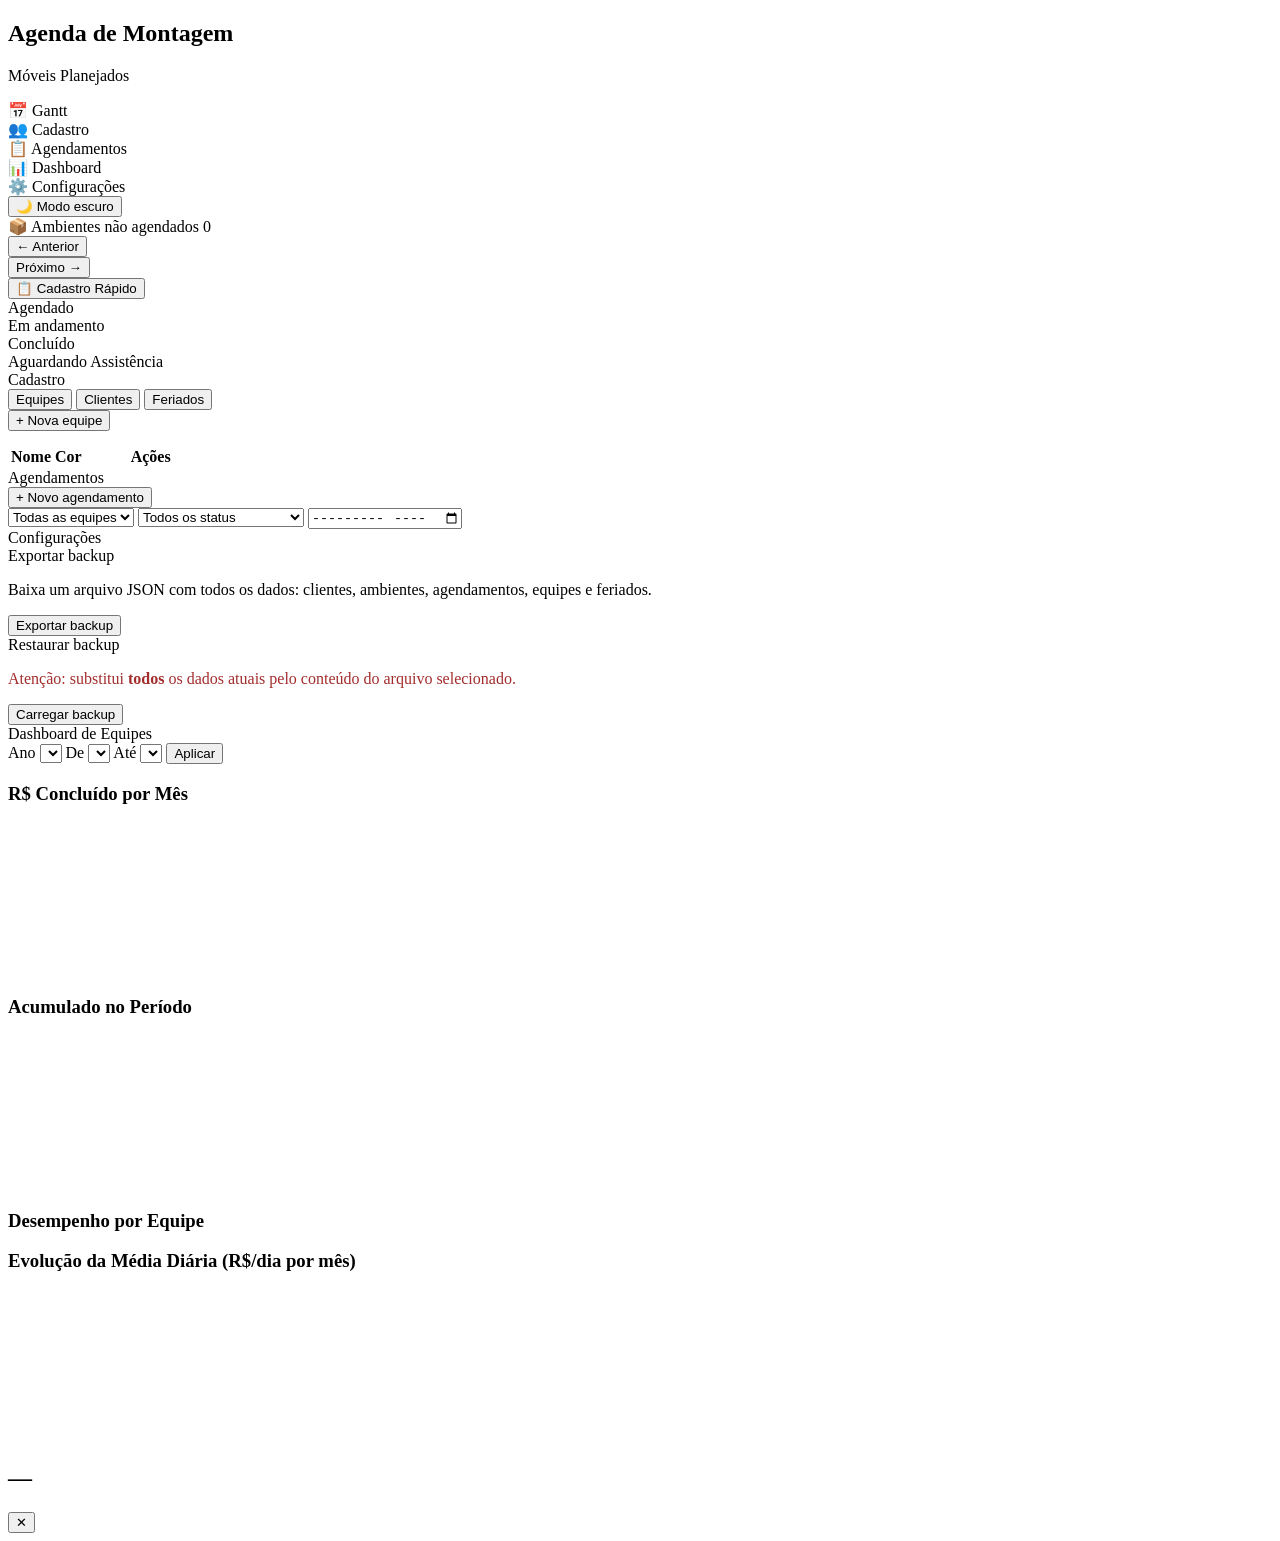
==== src/index.html @ 2a7ed7f1 "feat: versão HTML sem servidor (dados em dados.json via File System Access API) Port do Flask/Postgr" ====
<!DOCTYPE html>
<html lang="pt-BR">
<head>
  <meta charset="UTF-8">
  <meta name="viewport" content="width=device-width, initial-scale=1.0">
  <title>Agenda de Montagem</title>
  <style>/*__CSS__*/</style>
</head>
<body>

<!-- ════════════════ SIDEBAR ════════════════ -->
<nav id="sidebar">
  <div class="sidebar-brand">
    <h1>Agenda de Montagem</h1>
    <p>Móveis Planejados</p>
  </div>
  <div class="nav-section">
    <div class="nav-item active" data-view="gantt">
      <span class="nav-icon">📅</span> Gantt
    </div>
    <div class="nav-item" data-view="cadastro">
      <span class="nav-icon">👥</span> Cadastro
    </div>
    <div class="nav-item" data-view="agendamentos">
      <span class="nav-icon">📋</span> Agendamentos
    </div>
    <div class="nav-item" data-view="dashboard">
      <span class="nav-icon">📊</span> Dashboard
    </div>
    <div class="nav-item" data-view="settings">
      <span class="nav-icon">⚙️</span> Configurações
    </div>
  </div>

  <div id="sidebar-resumo"></div>

  <button class="theme-toggle" onclick="window._theme.toggle()">
    <span class="theme-toggle-icon" id="theme-icon">🌙</span>
    <span id="theme-label">Modo escuro</span>
  </button>
</nav>

<!-- ════════════════ CONTEÚDO PRINCIPAL ════════════════ -->
<main id="main">

  <!-- ── GANTT ── -->
  <div id="view-gantt" class="view active">
    <div id="modo-agendar-banner" style="display:none"></div>
    <div id="pendentes-panel" class="pendentes-panel">
      <div class="pendentes-header" onclick="window._pendentes.toggle()">
        <span>&#128230; Ambientes não agendados</span>
        <span id="pendentes-valor" class="pendentes-valor" style="display:none"></span>
        <span id="pendentes-badge" class="pendentes-badge">0</span>
      </div>
      <div id="pendentes-corpo" class="pendentes-corpo"></div>
    </div>

    <div class="gantt-topbar">
      <div class="gantt-nav-group">
        <button class="btn" onclick="window._changeMonth(-1)">&#8592; Anterior</button>
        <div class="gantt-month-label" id="gantt-month-label"></div>
        <button class="btn" onclick="window._changeMonth(1)">Próximo &#8594;</button>
      </div>
      <div style="display:flex;gap:8px">
        <button class="btn btn-primary" onclick="window._cadastroRapido.abrir()">&#128203; Cadastro Rápido</button>
      </div>
    </div>

    <div class="gantt-legend">
      <div class="legend-item"><div class="legend-dot" style="background:#378ADD"></div>Agendado</div>
      <div class="legend-item"><div class="legend-dot" style="background:#EF9F27"></div>Em andamento</div>
      <div class="legend-item"><div class="legend-dot" style="background:#1D9E75"></div>Concluído</div>
      <div class="legend-item"><div class="legend-dot" style="background:#E55050"></div>Aguardando Assistência</div>
    </div>

    <div class="gantt-scroll">
      <table class="gantt-table" id="gantt-table">
        <thead id="gantt-thead"></thead>
        <tbody id="gantt-tbody"></tbody>
      </table>
    </div>
  </div>

  <!-- ── CADASTRO ── -->
  <div id="view-cadastro" class="view">
    <div class="page-header">
      <div class="page-title">Cadastro</div>
    </div>

    <div class="tab-bar">
      <button class="tab-btn active" data-tab="equipes">Equipes</button>
      <button class="tab-btn"        data-tab="clientes">Clientes</button>
      <button class="tab-btn"        data-tab="feriados">Feriados</button>
    </div>

    <!-- Equipes -->
    <div id="tab-equipes">
      <div style="margin-bottom:14px">
        <button class="btn btn-primary" onclick="window._abrirModalEquipe()">+ Nova equipe</button>
      </div>
      <div class="table-card">
        <table class="data-table">
          <thead>
            <tr>
              <th>Nome</th>
              <th>Cor</th>
              <th style="width:130px">Ações</th>
            </tr>
          </thead>
          <tbody id="equipes-tbody"></tbody>
        </table>
      </div>
    </div>

    <!-- Feriados -->
    <div id="tab-feriados" style="display:none">
      <div style="margin-bottom:14px">
        <button class="btn btn-primary" onclick="window._abrirModalFeriado()">+ Novo feriado</button>
      </div>
      <div class="table-card">
        <table class="data-table">
          <thead>
            <tr>
              <th style="width:120px">Data</th>
              <th>Nome</th>
              <th>Equipes que trabalham</th>
              <th style="width:130px">Ações</th>
            </tr>
          </thead>
          <tbody id="feriados-tbody"></tbody>
        </table>
      </div>
    </div>

    <!-- Clientes -->
    <div id="tab-clientes" style="display:none">
      <div style="margin-bottom:14px;display:flex;gap:8px">
        <button class="btn btn-primary" onclick="window._cadastroRapido.abrir()">&#128203; Cadastro Rápido</button>
      </div>
      <div class="table-card">
        <table class="data-table">
          <thead>
            <tr>
              <th>Nome</th>
              <th>Telefone</th>
              <th>Endereço</th>
              <th style="width:130px">Ações</th>
            </tr>
          </thead>
          <tbody id="clientes-tbody"></tbody>
        </table>
      </div>
    </div>
  </div>

  <!-- ── AGENDAMENTOS ── -->
  <div id="view-agendamentos" class="view">
    <div class="page-header">
      <div class="page-title">Agendamentos</div>
      <button class="btn btn-primary" onclick="window._abrirModalAgendamento()">+ Novo agendamento</button>
    </div>

    <div class="filters-bar">
      <select id="fil-equipe" onchange="window._renderAgendamentos()">
        <option value="">Todas as equipes</option>
      </select>
      <select id="fil-status" onchange="window._renderAgendamentos()">
        <option value="">Todos os status</option>
        <option>Agendado</option>
        <option>Em andamento</option>
        <option>Concluído</option>
        <option>Aguardando Assistência</option>
      </select>
      <input type="month" id="fil-mes" onchange="window._renderAgendamentos()" title="Filtrar por mês">
    </div>

    <div class="table-card">
      <table class="data-table">
        <thead></thead>
        <tbody id="agendamentos-tbody"></tbody>
      </table>
    </div>
  </div>

  <!-- ── SETTINGS ── -->
  <div id="view-settings" class="view">
    <div class="page-header">
      <div class="page-title">Configurações</div>
    </div>

    <div class="settings-card">
      <div class="settings-card-title">Exportar backup</div>
      <p class="settings-card-desc">Baixa um arquivo JSON com todos os dados: clientes, ambientes, agendamentos, equipes e feriados.</p>
      <button class="btn btn-primary" id="btn-export">Exportar backup</button>
    </div>

    <div class="settings-card">
      <div class="settings-card-title">Restaurar backup</div>
      <p class="settings-card-desc" style="color:#A32D2D">Atenção: substitui <strong>todos</strong> os dados atuais pelo conteúdo do arquivo selecionado.</p>
      <input type="file" id="import-file" accept=".json" style="display:none">
      <button class="btn btn-danger" id="btn-import">Carregar backup</button>
      <div id="import-status" class="settings-status"></div>
    </div>
  </div>

  <!-- ── DASHBOARD ── -->
  <div id="view-dashboard" class="view">
    <div class="page-header">
      <div class="page-title">Dashboard de Equipes</div>
    </div>

    <div class="dash-filters">
      <label>Ano</label>
      <select id="dash-ano"></select>
      <label>De</label>
      <select id="dash-mes-ini"></select>
      <label>Até</label>
      <select id="dash-mes-fim"></select>
      <button class="btn btn-primary" onclick="window._dashboard.atualizar()">Aplicar</button>
    </div>

    <div id="dash-kpis" class="dash-kpis"></div>

    <div class="dash-chart-card">
      <h3 class="dash-chart-title">R$ Concluído por Mês</h3>
      <div class="dash-chart-wrap"><canvas id="chart-mensal"></canvas></div>
    </div>

    <div class="dash-bottom">
      <div class="dash-chart-card">
        <h3 class="dash-chart-title">Acumulado no Período</h3>
        <div class="dash-chart-wrap dash-chart-wrap--short"><canvas id="chart-acumulado"></canvas></div>
      </div>
      <div class="dash-chart-card">
        <h3 class="dash-chart-title">Desempenho por Equipe</h3>
        <div id="dash-tabela"></div>
      </div>
    </div>

    <div class="dash-chart-card">
      <h3 class="dash-chart-title">Evolução da Média Diária (R$/dia por mês)</h3>
      <div class="dash-chart-wrap"><canvas id="chart-media-dia"></canvas></div>
    </div>
  </div>

</main>

<!-- ════════════════ MODAL ════════════════ -->
<div id="modal-overlay">
  <div id="modal">
    <div class="modal-head">
      <h2 id="modal-titulo">—</h2>
      <button class="modal-close" onclick="window._modal.fechar()">&#10005;</button>
    </div>
    <div class="modal-body" id="modal-corpo"></div>
    <div class="modal-foot" id="modal-rodape"></div>
  </div>
</div>

<!-- ════════════════ TOOLTIP ════════════════ -->
<div id="tooltip"></div>

<!-- ════════════════ SCRIPTS ════════════════ -->
<!-- Preenchido pelo build.js: Chart.js e o app (bundle) embutidos neste arquivo -->
<script>/*__CHARTJS__*/</script>
<script>/*__APP__*/</script>

</body>
</html>
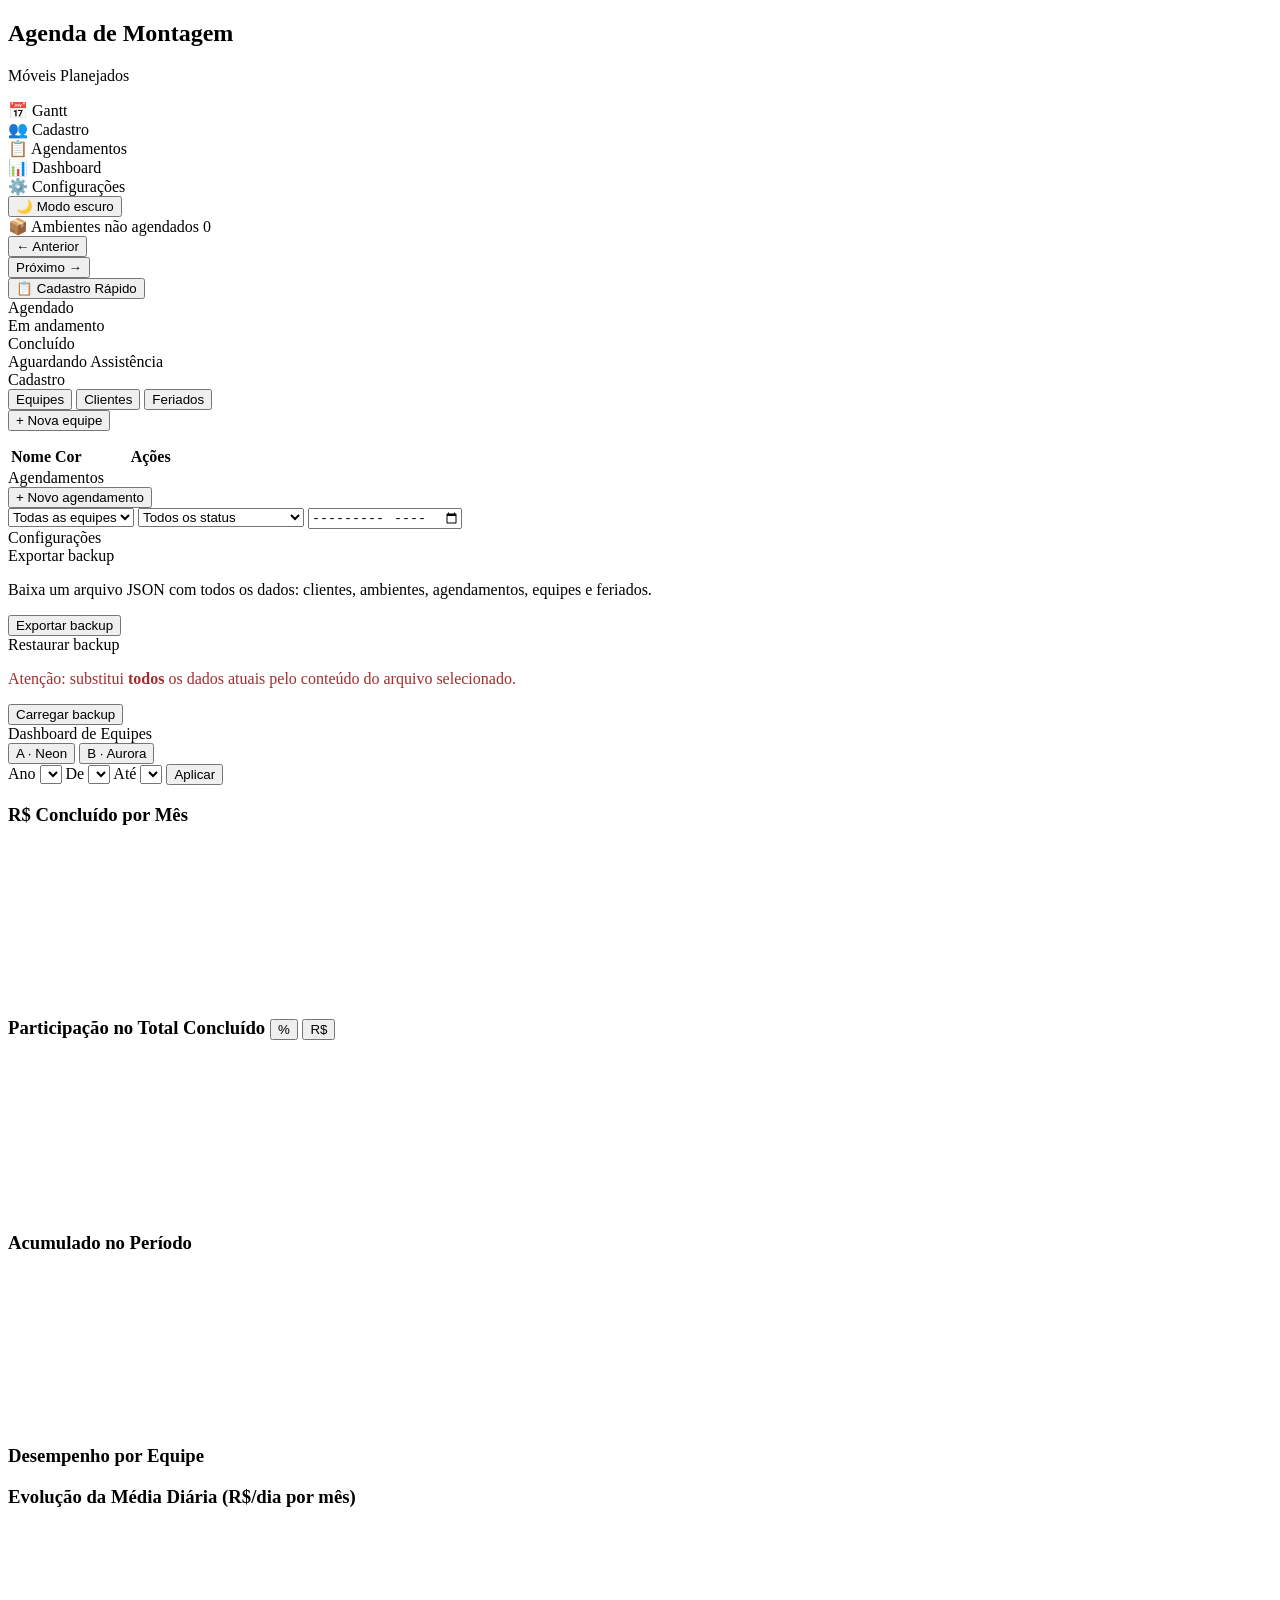
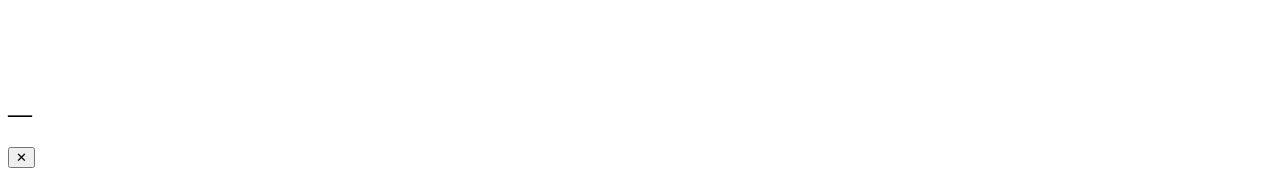
==== commit 2274fd42: "feat: novo design do dashboard (temas A · Neon e B · Aurora) + rosca de participação Cards com gradi" ====
--- a/src/index.html
+++ b/src/index.html
@@ -205,41 +205,66 @@
 
   <!-- ── DASHBOARD ── -->
   <div id="view-dashboard" class="view">
-    <div class="page-header">
-      <div class="page-title">Dashboard de Equipes</div>
-    </div>
-
-    <div class="dash-filters">
-      <label>Ano</label>
-      <select id="dash-ano"></select>
-      <label>De</label>
-      <select id="dash-mes-ini"></select>
-      <label>Até</label>
-      <select id="dash-mes-fim"></select>
-      <button class="btn btn-primary" onclick="window._dashboard.atualizar()">Aplicar</button>
-    </div>
-
-    <div id="dash-kpis" class="dash-kpis"></div>
-
-    <div class="dash-chart-card">
-      <h3 class="dash-chart-title">R$ Concluído por Mês</h3>
-      <div class="dash-chart-wrap"><canvas id="chart-mensal"></canvas></div>
-    </div>
-
-    <div class="dash-bottom">
-      <div class="dash-chart-card">
-        <h3 class="dash-chart-title">Acumulado no Período</h3>
-        <div class="dash-chart-wrap dash-chart-wrap--short"><canvas id="chart-acumulado"></canvas></div>
-      </div>
-      <div class="dash-chart-card">
-        <h3 class="dash-chart-title">Desempenho por Equipe</h3>
-        <div id="dash-tabela"></div>
-      </div>
-    </div>
-
-    <div class="dash-chart-card">
-      <h3 class="dash-chart-title">Evolução da Média Diária (R$/dia por mês)</h3>
-      <div class="dash-chart-wrap"><canvas id="chart-media-dia"></canvas></div>
+    <div class="dx" id="dx" data-tema="neon">
+
+      <div class="dx-topo">
+        <div class="dx-titulo">Dashboard de Equipes</div>
+        <div class="dx-temas" title="Tema do dashboard">
+          <button type="button" data-dx-tema="neon">A · Neon</button>
+          <button type="button" data-dx-tema="aurora">B · Aurora</button>
+        </div>
+      </div>
+
+      <div class="dash-filters dx-filtros">
+        <label>Ano</label>
+        <select id="dash-ano"></select>
+        <label>De</label>
+        <select id="dash-mes-ini"></select>
+        <label>Até</label>
+        <select id="dash-mes-fim"></select>
+        <button class="dx-btn-aplicar" onclick="window._dashboard.atualizar()">Aplicar</button>
+      </div>
+
+      <div id="dash-kpis" class="dx-kpis"></div>
+
+      <div class="dx-linha dx-linha--2">
+        <div class="dx-card">
+          <h3 class="dx-card-titulo"><span>R$ Concluído por Mês</span></h3>
+          <div class="dx-legenda" id="dx-leg-mensal"></div>
+          <div class="dx-wrap"><canvas id="chart-mensal"></canvas></div>
+        </div>
+        <div class="dx-card">
+          <h3 class="dx-card-titulo">
+            <span>Participação no Total Concluído</span>
+            <span class="dx-toggle" id="dx-toggle-pizza">
+              <button type="button" data-modo="pct" class="on">%</button>
+              <button type="button" data-modo="valor">R$</button>
+            </span>
+          </h3>
+          <div class="dx-pizza">
+            <div class="dx-wrap dx-wrap--pizza"><canvas id="chart-pizza"></canvas></div>
+            <div class="dx-lg" id="dx-leg-pizza"></div>
+          </div>
+        </div>
+      </div>
+
+      <div class="dx-linha dx-linha--3">
+        <div class="dx-card">
+          <h3 class="dx-card-titulo"><span>Acumulado no Período</span></h3>
+          <div class="dx-wrap dx-wrap--curto"><canvas id="chart-acumulado"></canvas></div>
+        </div>
+        <div class="dx-card">
+          <h3 class="dx-card-titulo"><span>Desempenho por Equipe</span></h3>
+          <div id="dash-tabela"></div>
+        </div>
+      </div>
+
+      <div class="dx-card">
+        <h3 class="dx-card-titulo"><span>Evolução da Média Diária (R$/dia por mês)</span></h3>
+        <div class="dx-legenda" id="dx-leg-media"></div>
+        <div class="dx-wrap"><canvas id="chart-media-dia"></canvas></div>
+      </div>
+
     </div>
   </div>
 
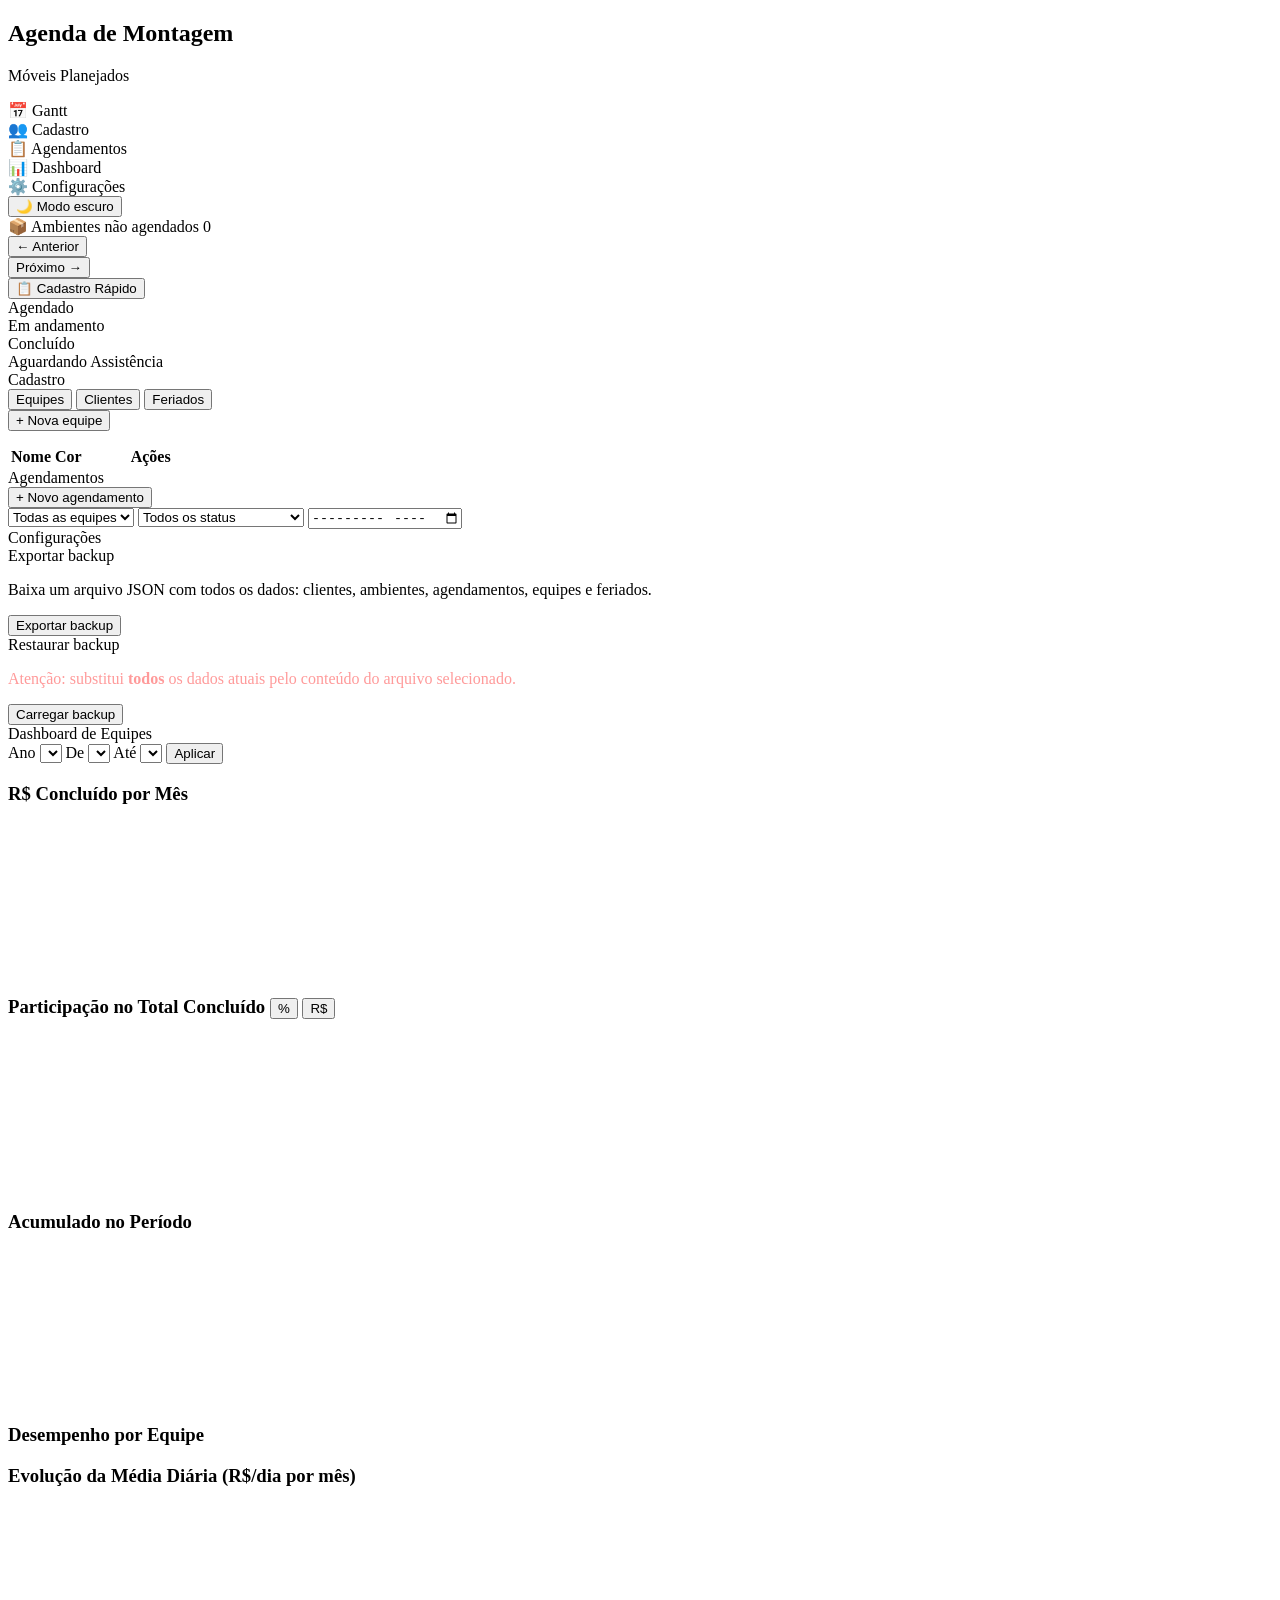
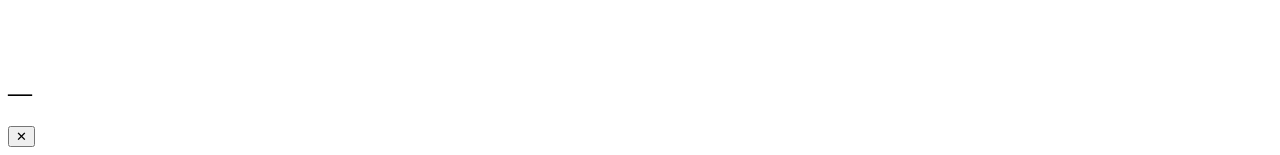
==== commit 0ffbf12a: "feat: temas A (Neon) e B (Aurora) em todo o sistema; botão global alterna A/B Remove o modo claro/es" ====
--- a/src/index.html
+++ b/src/index.html
@@ -196,7 +196,7 @@
 
     <div class="settings-card">
       <div class="settings-card-title">Restaurar backup</div>
-      <p class="settings-card-desc" style="color:#A32D2D">Atenção: substitui <strong>todos</strong> os dados atuais pelo conteúdo do arquivo selecionado.</p>
+      <p class="settings-card-desc" style="color:#ff9a9a">Atenção: substitui <strong>todos</strong> os dados atuais pelo conteúdo do arquivo selecionado.</p>
       <input type="file" id="import-file" accept=".json" style="display:none">
       <button class="btn btn-danger" id="btn-import">Carregar backup</button>
       <div id="import-status" class="settings-status"></div>
@@ -205,14 +205,10 @@
 
   <!-- ── DASHBOARD ── -->
   <div id="view-dashboard" class="view">
-    <div class="dx" id="dx" data-tema="neon">
+    <div class="dx" id="dx">
 
       <div class="dx-topo">
         <div class="dx-titulo">Dashboard de Equipes</div>
-        <div class="dx-temas" title="Tema do dashboard">
-          <button type="button" data-dx-tema="neon">A · Neon</button>
-          <button type="button" data-dx-tema="aurora">B · Aurora</button>
-        </div>
       </div>
 
       <div class="dash-filters dx-filtros">
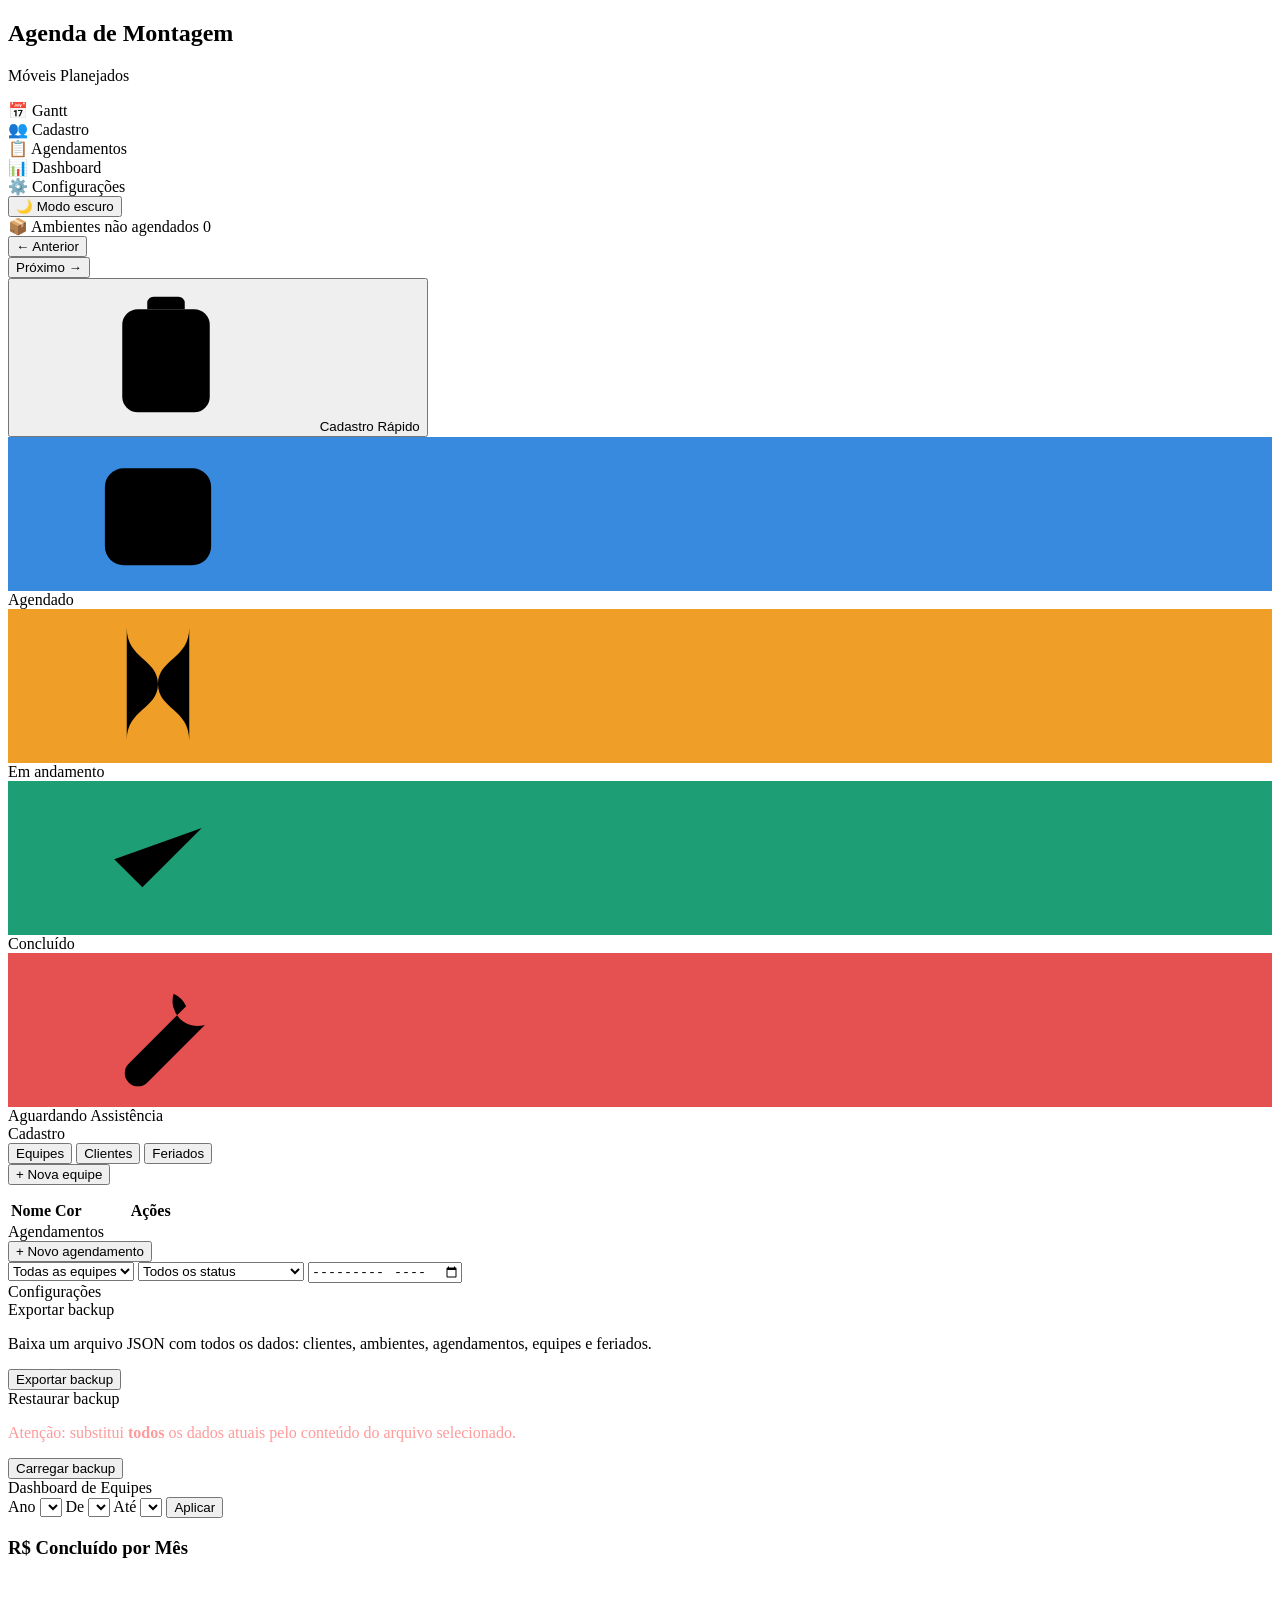
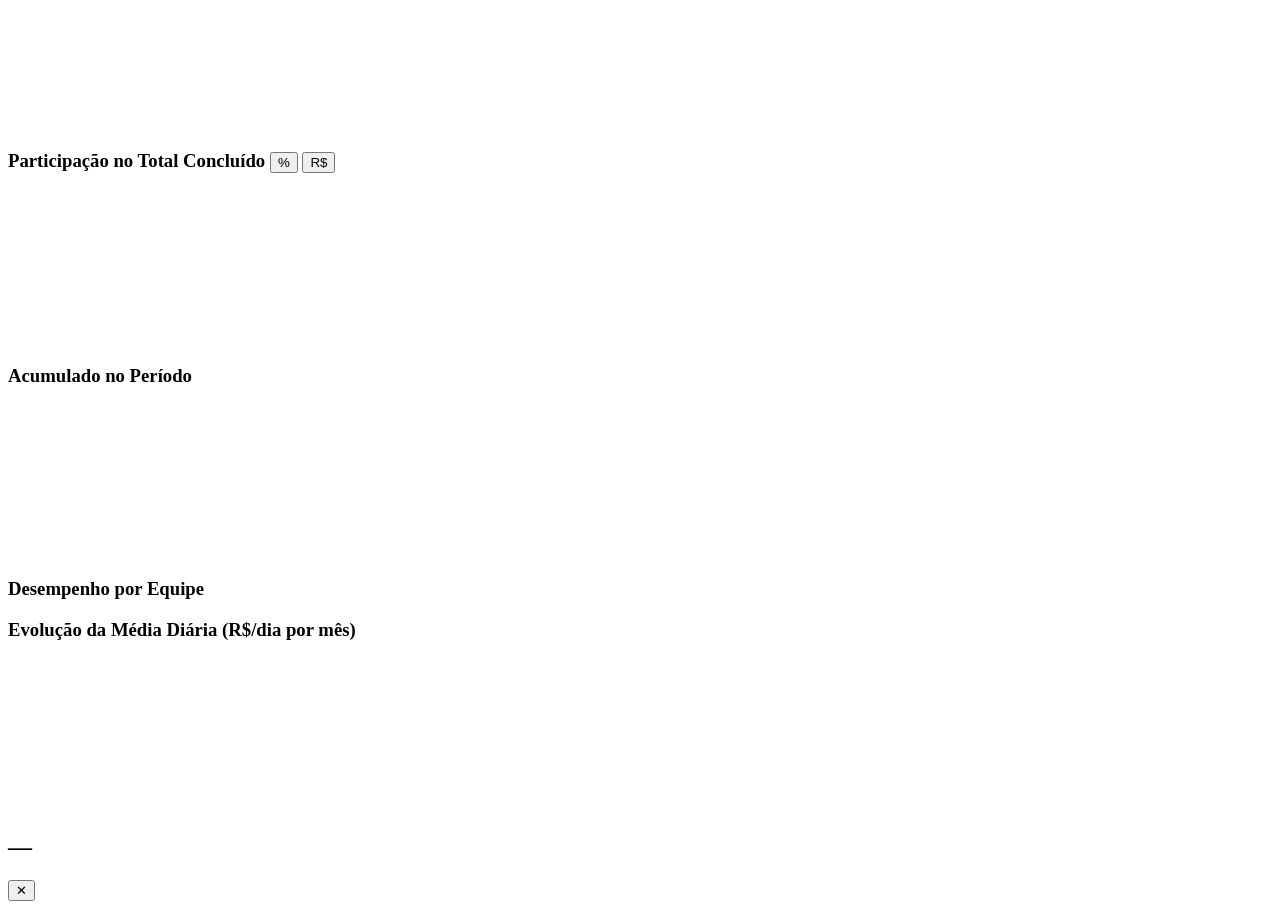
==== commit c3cd7222: "feat: novo layout do Gantt (faixas por equipe, barras em pílula com degradê, ícones SVG) Faixas arre" ====
--- a/src/index.html
+++ b/src/index.html
@@ -8,6 +8,16 @@
 </head>
 <body>
 
+<!-- Ícones SVG (usados no Gantt) -->
+<svg width="0" height="0" style="position:absolute" aria-hidden="true">
+  <symbol id="i-cal" viewBox="0 0 24 24"><rect x="3.5" y="5" width="17" height="15.5" rx="3"/><path d="M8 3v4M16 3v4M3.5 10h17"/></symbol>
+  <symbol id="i-hour" viewBox="0 0 24 24"><path d="M6 3h12M6 21h12M7 3c0 5 5 5 5 9s-5 4-5 9M17 3c0 5-5 5-5 9s5 4 5 9"/></symbol>
+  <symbol id="i-check" viewBox="0 0 24 24"><path d="M5 12.5l4.5 4.5L19 7.5"/></symbol>
+  <symbol id="i-wrench" viewBox="0 0 24 24"><path d="M14.5 6.5a4 4 0 0 0 5 5l-9.2 9.2a2.1 2.1 0 0 1-3-3L16.5 8.5a4 4 0 0 0-2-2z"/></symbol>
+  <symbol id="i-user" viewBox="0 0 24 24"><circle cx="12" cy="8" r="3.6"/><path d="M4.5 20c.8-4 4-6 7.5-6s6.7 2 7.5 6"/></symbol>
+  <symbol id="i-clip" viewBox="0 0 24 24"><rect x="5" y="4.5" width="14" height="16.5" rx="2.5"/><path d="M9 4.5h6v-1a1 1 0 0 0-1-1h-4a1 1 0 0 0-1 1zM9 11h6M9 15h4"/></symbol>
+</svg>
+
 <!-- ════════════════ SIDEBAR ════════════════ -->
 <nav id="sidebar">
   <div class="sidebar-brand">
@@ -62,15 +72,15 @@
         <button class="btn" onclick="window._changeMonth(1)">Próximo &#8594;</button>
       </div>
       <div style="display:flex;gap:8px">
-        <button class="btn btn-primary" onclick="window._cadastroRapido.abrir()">&#128203; Cadastro Rápido</button>
+        <button class="btn btn-primary" onclick="window._cadastroRapido.abrir()"><svg class="i"><use href="#i-clip"/></svg> Cadastro Rápido</button>
       </div>
     </div>
 
     <div class="gantt-legend">
-      <div class="legend-item"><div class="legend-dot" style="background:#378ADD"></div>Agendado</div>
-      <div class="legend-item"><div class="legend-dot" style="background:#EF9F27"></div>Em andamento</div>
-      <div class="legend-item"><div class="legend-dot" style="background:#1D9E75"></div>Concluído</div>
-      <div class="legend-item"><div class="legend-dot" style="background:#E55050"></div>Aguardando Assistência</div>
+      <div class="legend-item"><div class="legend-dot" style="background:#378ADD"><svg class="i"><use href="#i-cal"/></svg></div>Agendado</div>
+      <div class="legend-item"><div class="legend-dot" style="background:#EF9F27"><svg class="i"><use href="#i-hour"/></svg></div>Em andamento</div>
+      <div class="legend-item"><div class="legend-dot" style="background:#1D9E75"><svg class="i"><use href="#i-check"/></svg></div>Concluído</div>
+      <div class="legend-item"><div class="legend-dot" style="background:#E55050"><svg class="i"><use href="#i-wrench"/></svg></div>Aguardando Assistência</div>
     </div>
 
     <div class="gantt-scroll">
@@ -135,7 +145,7 @@
     <!-- Clientes -->
     <div id="tab-clientes" style="display:none">
       <div style="margin-bottom:14px;display:flex;gap:8px">
-        <button class="btn btn-primary" onclick="window._cadastroRapido.abrir()">&#128203; Cadastro Rápido</button>
+        <button class="btn btn-primary" onclick="window._cadastroRapido.abrir()"><svg class="i"><use href="#i-clip"/></svg> Cadastro Rápido</button>
       </div>
       <div class="table-card">
         <table class="data-table">
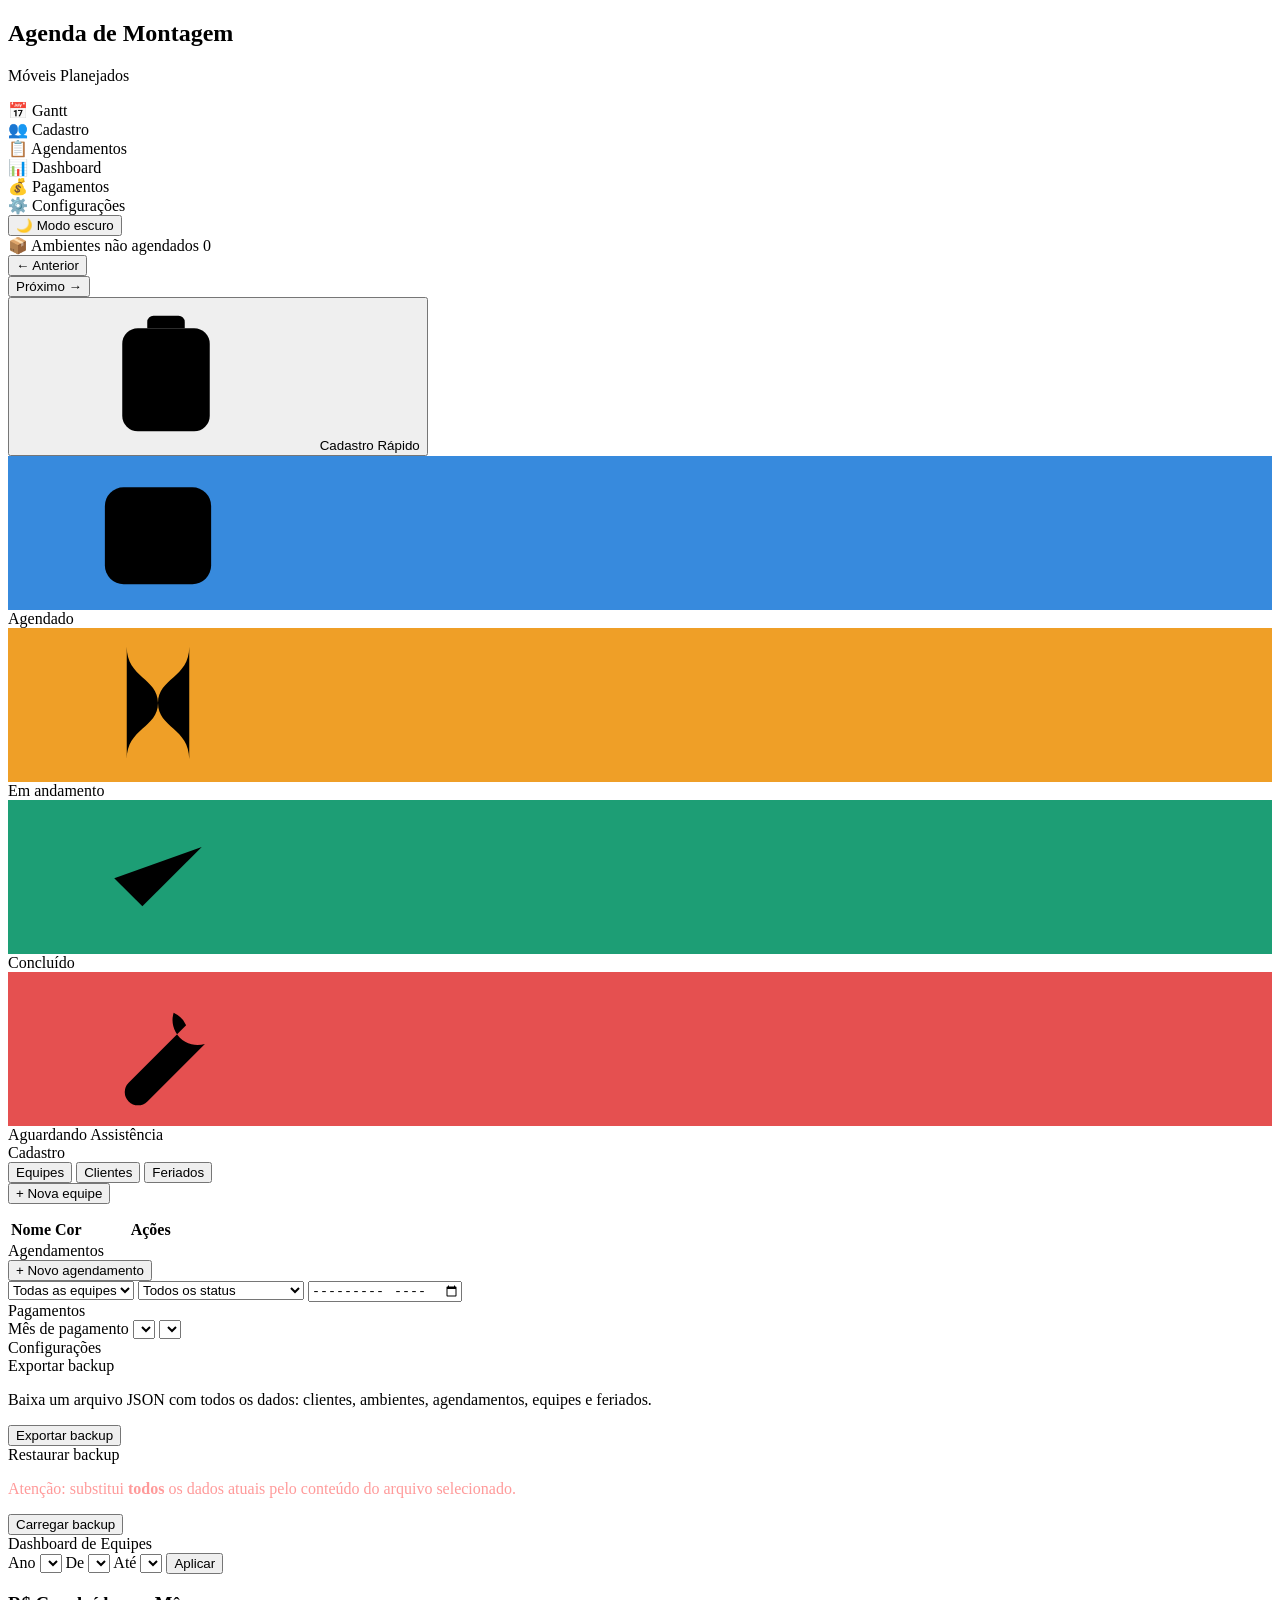
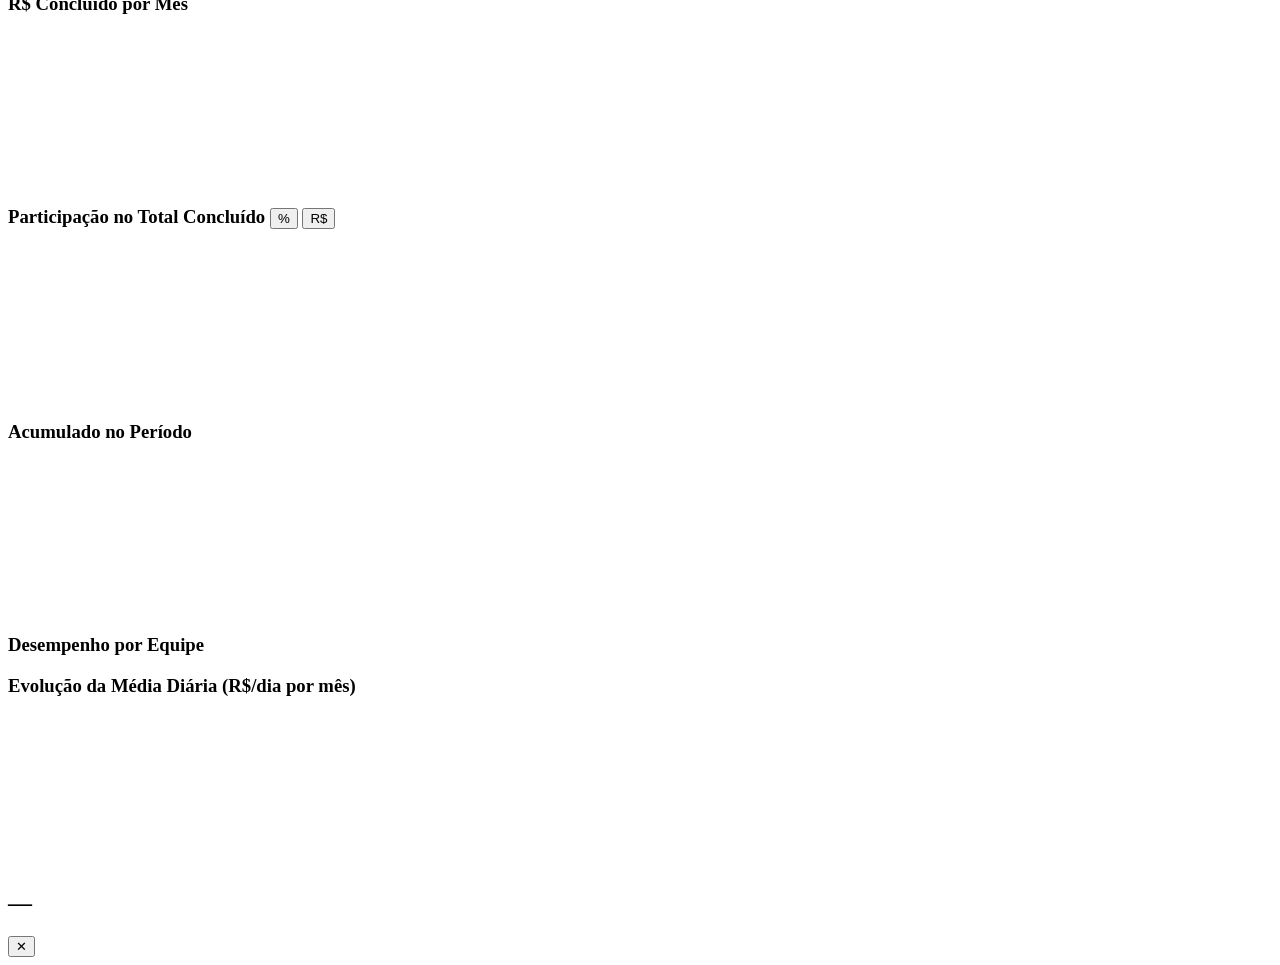
==== commit aeea4e12: "feat: aba Pagamentos (comissões por equipe, % por ambiente, Tayla/Bruna e recordes) Co-Authored-By: " ====
--- a/src/index.html
+++ b/src/index.html
@@ -36,6 +36,9 @@
     </div>
     <div class="nav-item" data-view="dashboard">
       <span class="nav-icon">📊</span> Dashboard
+    </div>
+    <div class="nav-item" data-view="pagamentos">
+      <span class="nav-icon">💰</span> Pagamentos
     </div>
     <div class="nav-item" data-view="settings">
       <span class="nav-icon">⚙️</span> Configurações
@@ -193,6 +196,21 @@
   </div>
 
   <!-- ── SETTINGS ── -->
+  <!-- ── PAGAMENTOS ── -->
+  <div id="view-pagamentos" class="view">
+    <div class="page-header">
+      <div class="page-title">Pagamentos</div>
+    </div>
+    <div class="dash-filters pg-filtros">
+      <label>Mês de pagamento</label>
+      <select id="pg-mes"></select>
+      <select id="pg-ano"></select>
+      <span id="pg-ref" class="pg-ref"></span>
+    </div>
+    <div id="pg-recordes" class="pg-recordes"></div>
+    <div id="pg-conteudo"></div>
+  </div>
+
   <div id="view-settings" class="view">
     <div class="page-header">
       <div class="page-title">Configurações</div>
@@ -294,6 +312,8 @@
 <!-- ════════════════ SCRIPTS ════════════════ -->
 <!-- Preenchido pelo build.js: Chart.js e o app (bundle) embutidos neste arquivo -->
 <script>/*__CHARTJS__*/</script>
+<script>/*__PDFJS__*/</script>
+<script type="text/plain" id="pdf-worker-src">/*__PDFWORKER__*/</script>
 <script>/*__APP__*/</script>
 
 </body>
